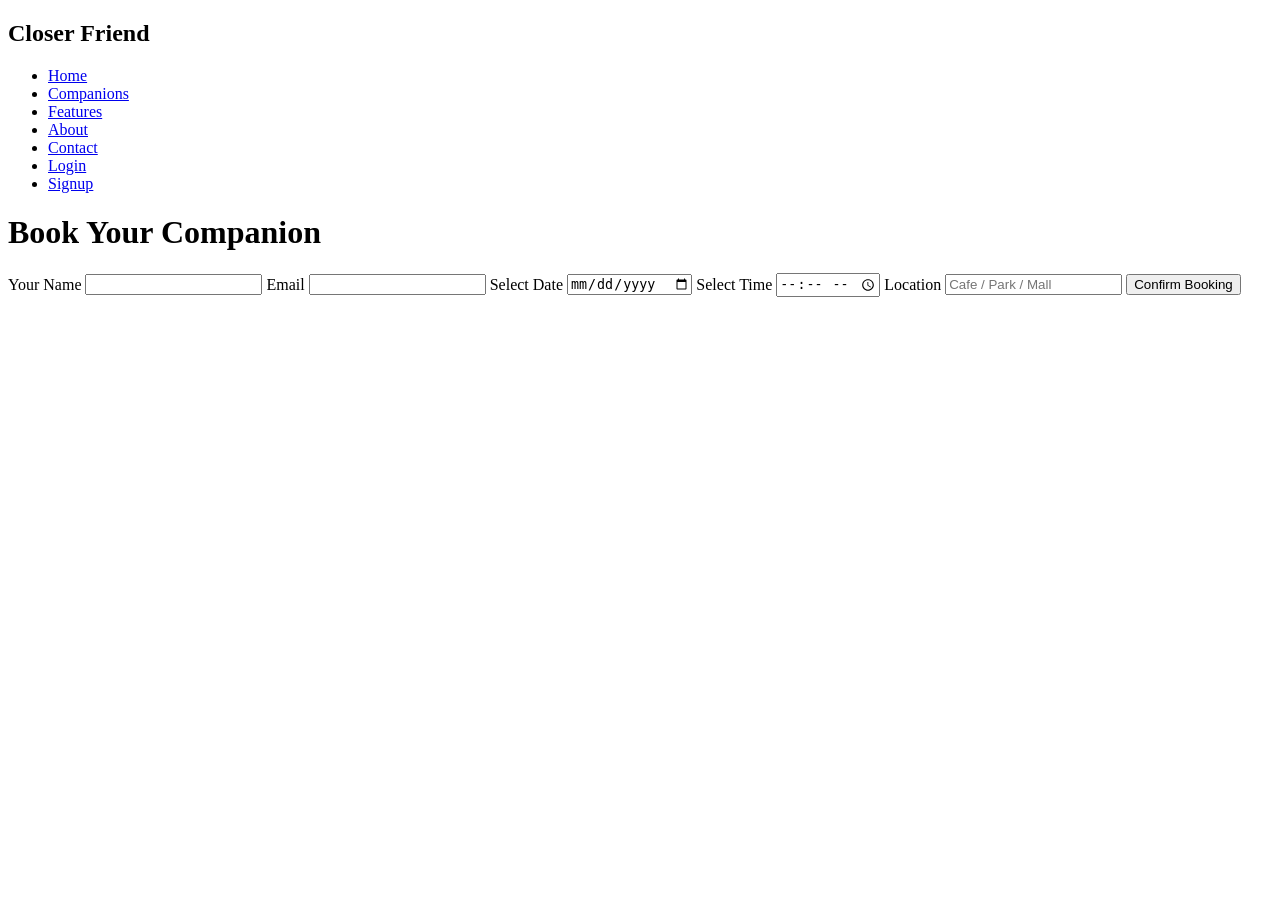
==== booking.html @ 2f9b7b03 "Add files via upload" ====
<!DOCTYPE html>
<html>
<head>
<title>Book Companion</title>
<link rel="stylesheet" href="css/style.css">
</head>

<body>
 <header>
  <nav class="navbar">
    <h2 class="logo">Closer Friend</h2>
    <ul class="nav-links">
      <li><a href="index.html">Home</a></li>
      <li><a href="companions.html">Companions</a></li>
      <li><a href="features.html">Features</a></li>
      <li><a href="about.html">About</a></li>
      <li><a href="contact.html">Contact</a></li>
      <li><a href="login.html">Login</a></li>
      <li><a href="signup.html">Signup</a></li>
    </ul>
  </nav>
</header>


<h1 class="page-title">Book Your Companion</h1>

<form class="booking-form">

<label>Your Name</label>
<input type="text" required>

<label>Email</label>
<input type="email" required>

<label>Select Date</label>
<input type="date" required>

<label>Select Time</label>
<input type="time" required>

<label>Location</label>
<input type="text" placeholder="Cafe / Park / Mall">

<button type="submit">Confirm Booking</button>

</form>

</body>
</html>
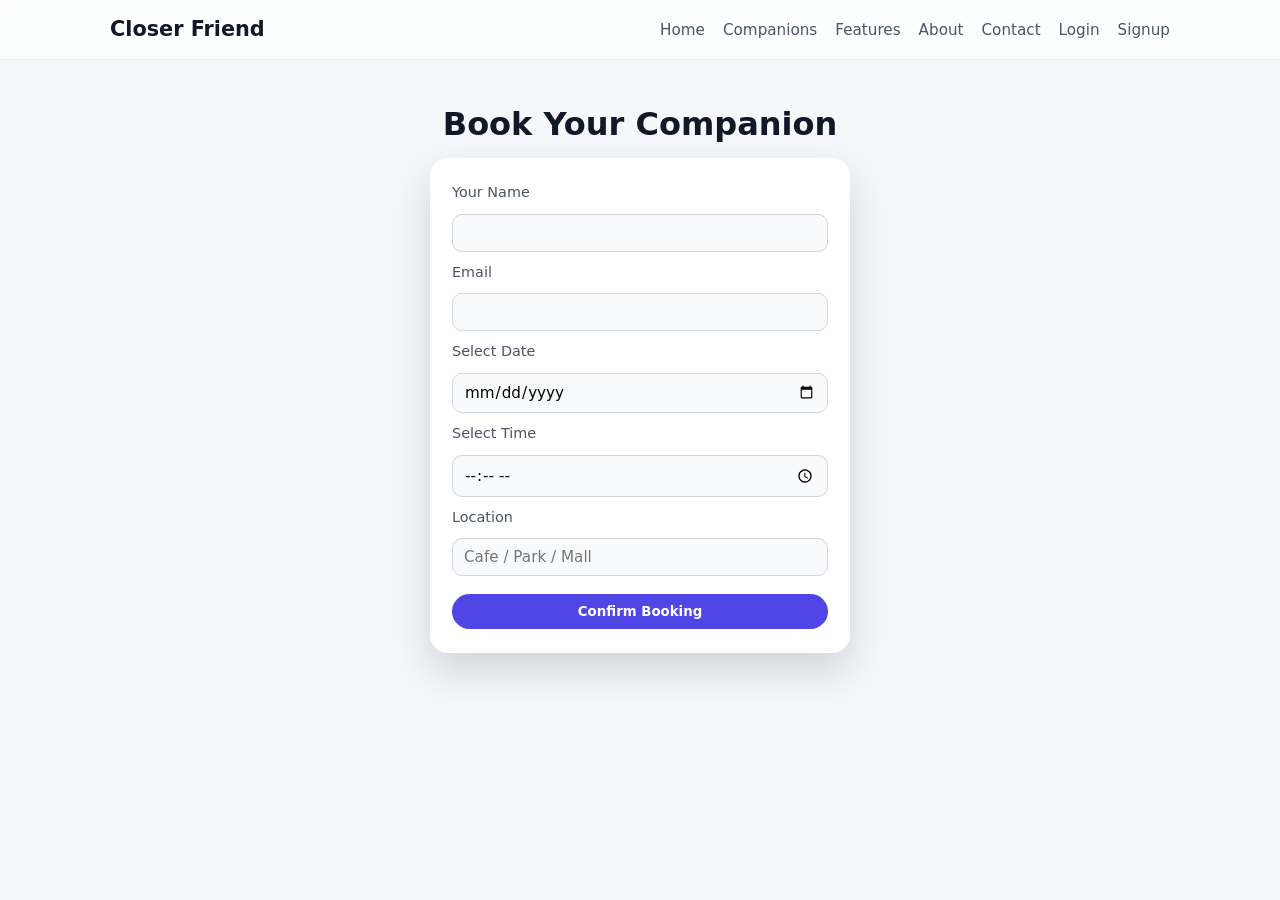
==== commit 1c1990bd: "Update booking.html" ====
--- a/booking.html
+++ b/booking.html
@@ -2,7 +2,7 @@
 <html>
 <head>
 <title>Book Companion</title>
-<link rel="stylesheet" href="css/style.css">
+<link rel="stylesheet" href="style.css">
 </head>
 
 <body>
@@ -46,4 +46,5 @@
 </form>
 
 </body>
-</html>+
+</html>
--- a/style.css
+++ b/style.css
@@ -0,0 +1,406 @@
+/* ========== Global Reset & Base ========== */
+* {
+  margin: 0;
+  padding: 0;
+  box-sizing: border-box;
+  font-family: system-ui, -apple-system, BlinkMacSystemFont, "Segoe UI", sans-serif;
+}
+
+body {
+  background: #f5f7fb;
+  color: #111827;
+  line-height: 1.5;
+}
+
+/* Links & Buttons */
+a {
+  text-decoration: none;
+  color: inherit;
+}
+
+button {
+  border: none;
+  cursor: pointer;
+}
+
+/* Reusable button */
+.btn,
+.hero-btn {
+  padding: 10px 22px;
+  background: #4f46e5;
+  color: #fff;
+  border-radius: 999px;
+  font-weight: 600;
+  font-size: 0.95rem;
+  transition: background 0.2s ease, transform 0.2s ease, box-shadow 0.2s ease;
+  display: inline-block;
+}
+
+.btn:hover,
+.hero-btn:hover {
+  background: #4338ca;
+  transform: translateY(-1px);
+  box-shadow: 0 8px 18px rgba(79, 70, 229, 0.25);
+}
+
+/* ========== Navbar ========== */
+header {
+  background: #ffffffcc;
+  backdrop-filter: blur(10px);
+  border-bottom: 1px solid rgba(15, 23, 42, 0.06);
+  position: sticky;
+  top: 0;
+  z-index: 20;
+}
+
+.navbar,
+nav {
+  max-width: 1100px;
+  margin: 0 auto;
+  padding: 14px 20px;
+  display: flex;
+  align-items: center;
+  justify-content: space-between;
+}
+
+.logo,
+nav h2 {
+  font-size: 1.3rem;
+  font-weight: 700;
+  color: #111827;
+}
+
+/* nav links list */
+.nav-links,
+nav ul {
+  list-style: none;
+  display: flex;
+  align-items: center;
+  gap: 18px;
+}
+
+.nav-links a,
+nav ul li a {
+  font-size: 0.95rem;
+  color: #4b5563;
+  padding: 6px 0;
+  border-bottom: 2px solid transparent;
+  transition: color 0.2s ease, border-color 0.2s ease;
+}
+
+.nav-links a:hover,
+nav ul li a:hover {
+  color: #111827;
+  border-color: #4f46e5;
+}
+
+/* ========== Hero (index.html) ========== */
+.hero {
+  max-width: 1100px;
+  margin: 40px auto 60px;
+  padding: 0 20px;
+  display: grid;
+  grid-template-columns: minmax(0, 1.1fr) minmax(0, 0.9fr);
+  gap: 40px;
+  align-items: center;
+}
+
+.hero-text h1 {
+  font-size: 2.8rem;
+  line-height: 1.1;
+  margin-bottom: 16px;
+}
+
+.hero-text p {
+  font-size: 1rem;
+  color: #4b5563;
+  margin-bottom: 22px;
+  max-width: 420px;
+}
+
+.hero-btn {
+  font-size: 0.95rem;
+}
+
+/* Hero image control (your issue) */
+.hero-img {
+  display: flex;
+  justify-content: center;
+}
+
+.hero-img img {
+  max-width: 100%;
+  height: auto;
+  max-height: 320px; /* change this if you want smaller/bigger */
+  display: block;
+}
+
+/* ========== Auth pages (login, signup) ========== */
+.auth-container {
+  max-width: 380px;
+  margin: 60px auto;
+  padding: 28px 24px 32px;
+  background: #fff;
+  border-radius: 18px;
+  box-shadow: 0 18px 45px rgba(15, 23, 42, 0.12);
+}
+
+.auth-container h2 {
+  text-align: center;
+  margin-bottom: 18px;
+  font-size: 1.4rem;
+}
+
+.auth-container input {
+  width: 100%;
+  padding: 10px 12px;
+  margin-bottom: 12px;
+  border-radius: 10px;
+  border: 1px solid #d1d5db;
+  font-size: 0.95rem;
+  outline: none;
+  transition: border-color 0.2s ease, box-shadow 0.2s ease;
+  background: #f9fafb;
+}
+
+.auth-container input:focus {
+  border-color: #4f46e5;
+  box-shadow: 0 0 0 3px rgba(79, 70, 229, 0.18);
+  background: #fff;
+}
+
+.auth-container .btn {
+  width: 100%;
+  margin-top: 4px;
+}
+
+.auth-container p {
+  margin-top: 12px;
+  font-size: 0.9rem;
+  text-align: center;
+  color: #4b5563;
+}
+
+.auth-container p a {
+  color: #4f46e5;
+  font-weight: 600;
+}
+
+/* ========== Cards (features, companions, etc.) ========== */
+section {
+  max-width: 1100px;
+  margin: 40px auto;
+  padding: 0 20px;
+}
+
+section h1 {
+  font-size: 2rem;
+  margin-bottom: 20px;
+}
+
+/* container for multiple cards */
+.cards {
+  display: grid;
+  grid-template-columns: repeat(auto-fit, minmax(250px, 1fr));
+  gap: 25px;
+  margin-top: 10px;
+}
+
+/* single card */
+.card {
+  background: #ffffff;
+  border-radius: 16px;
+  overflow: hidden;
+  box-shadow: 0 10px 25px rgba(0, 0, 0, 0.08);
+  transition: transform 0.25s ease, box-shadow 0.25s ease;
+}
+
+.card:hover {
+  transform: translateY(-4px);
+  box-shadow: 0 16px 40px rgba(15, 23, 42, 0.18);
+}
+
+.card-content {
+  padding: 18px;
+  text-align: center;
+}
+
+.card-content h3 {
+  font-size: 1.1rem;
+  margin-bottom: 6px;
+}
+
+.card-content p {
+  color: #6b7280;
+  font-size: 0.9rem;
+}
+
+/* ========== Profile page ========== */
+.profile-card {
+  max-width: 480px;
+  margin: 70px auto;
+  background: #fff;
+  border-radius: 20px;
+  padding: 24px 22px;
+  box-shadow: 0 20px 45px rgba(15, 23, 42, 0.16);
+  display: flex;
+  gap: 20px;
+  align-items: center;
+}
+
+.profile-img {
+  width: 130px;
+  height: 130px;
+  border-radius: 20px;
+  object-fit: cover;
+  background: #e5e7eb;
+}
+
+.profile-info h2 {
+  font-size: 1.4rem;
+  margin-bottom: 4px;
+}
+
+.profile-info p {
+  font-size: 0.95rem;
+  color: #4b5563;
+  margin-bottom: 4px;
+}
+
+#profile-price {
+  margin-top: 8px;
+  font-weight: 700;
+  color: #10b981;
+}
+
+/* ========== Booking page ========== */
+.page-title {
+  text-align: center;
+  margin: 40px 0 10px;
+  font-size: 2rem;
+}
+
+.booking-form {
+  max-width: 420px;
+  margin: 0 auto 60px;
+  padding: 24px 22px;
+  background: #fff;
+  border-radius: 18px;
+  box-shadow: 0 18px 40px rgba(15, 23, 42, 0.16);
+  display: flex;
+  flex-direction: column;
+  gap: 10px;
+}
+
+.booking-form label {
+  font-size: 0.9rem;
+  color: #4b5563;
+}
+
+.booking-form input {
+  padding: 9px 11px;
+  border-radius: 10px;
+  border: 1px solid #d1d5db;
+  outline: none;
+  font-size: 0.95rem;
+  background: #f9fafb;
+  transition: border-color 0.2s ease, box-shadow 0.2s ease;
+}
+
+.booking-form input:focus {
+  border-color: #4f46e5;
+  box-shadow: 0 0 0 3px rgba(79, 70, 229, 0.18);
+  background: #fff;
+}
+
+.booking-form button {
+  margin-top: 8px;
+  padding: 10px 16px;
+  border-radius: 999px;
+  background: #4f46e5;
+  color: #fff;
+  font-weight: 600;
+}
+
+/* ========== Contact page ========== */
+.contact form {
+  max-width: 480px;
+  margin-top: 10px;
+  display: flex;
+  flex-direction: column;
+  gap: 10px;
+}
+
+.contact input,
+.contact textarea {
+  width: 100%;
+  padding: 10px 12px;
+  border-radius: 10px;
+  border: 1px solid #d1d5db;
+  font-size: 0.95rem;
+  outline: none;
+  background: #f9fafb;
+  transition: border-color 0.2s ease, box-shadow 0.2s ease;
+}
+
+.contact textarea {
+  min-height: 120px;
+  resize: vertical;
+}
+
+.contact input:focus,
+.contact textarea:focus {
+  border-color: #4f46e5;
+  box-shadow: 0 0 0 3px rgba(79, 70, 229, 0.18);
+  background: #fff;
+}
+
+.contact button {
+  align-self: flex-start;
+  padding: 10px 20px;
+  border-radius: 999px;
+  background: #4f46e5;
+  color: #fff;
+  font-weight: 600;
+}
+
+/* ========== About page ========== */
+.about p {
+  max-width: 650px;
+  margin-bottom: 10px;
+  color: #4b5563;
+}
+
+/* ========== Small screen tweaks ========== */
+@media (max-width: 768px) {
+  .navbar,
+  nav {
+    flex-direction: column;
+    align-items: flex-start;
+    gap: 10px;
+  }
+
+  .nav-links,
+  nav ul {
+    flex-wrap: wrap;
+    gap: 10px;
+  }
+
+  .hero {
+    grid-template-columns: 1fr;
+    text-align: center;
+  }
+
+  .hero-text p {
+    margin: 0 auto 20px;
+  }
+
+  .hero-img img {
+    max-height: 220px;
+  }
+
+  .profile-card {
+    flex-direction: column;
+    text-align: center;
+  }
+}
